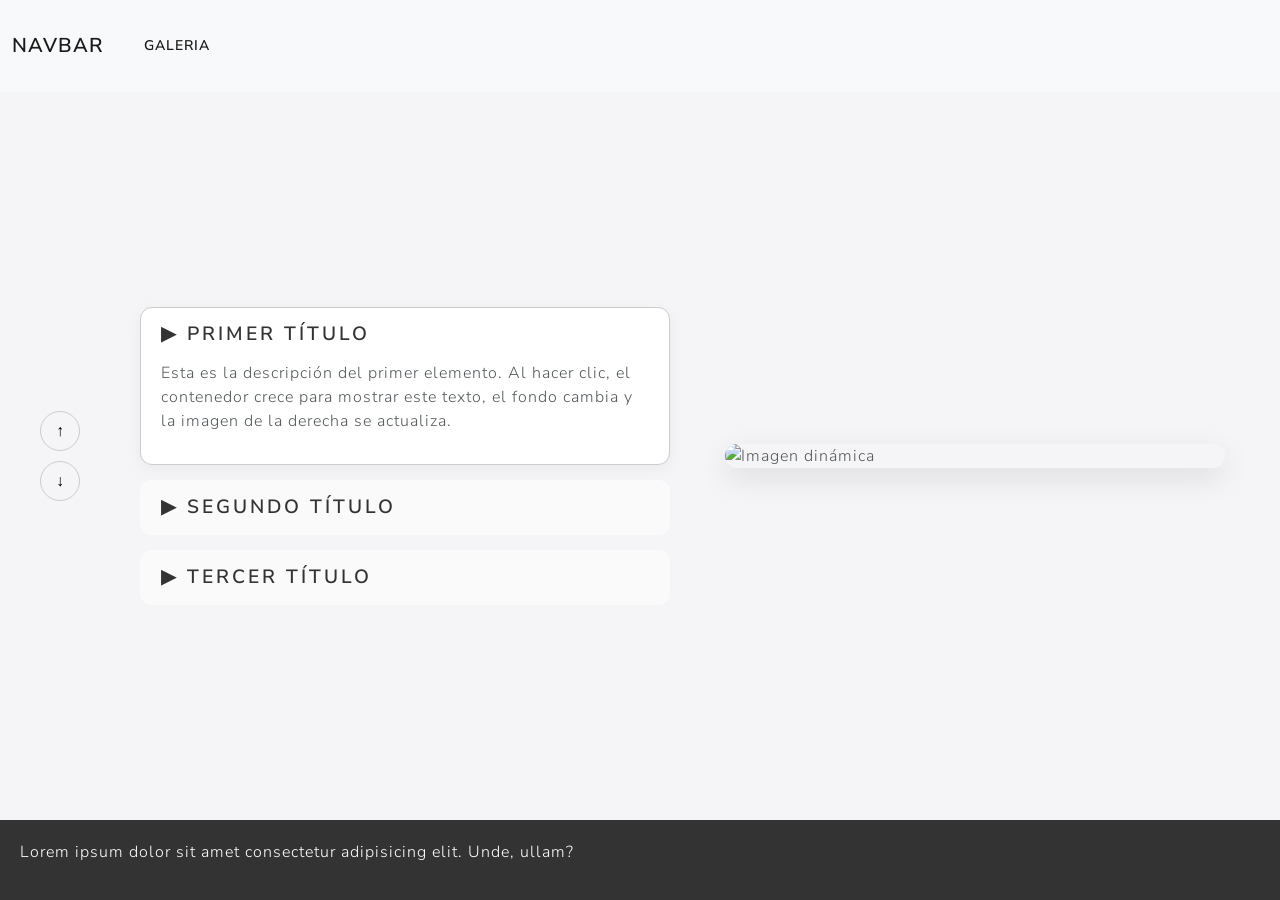
==== index.html @ 5138c29e "implement carruzel image" ====
<!DOCTYPE html>
<html lang="es">
  <head>
    <meta charset="UTF-8">
    <title>J</title>
    <link rel="stylesheet" href="./style.css">
    <link rel="stylesheet" href="./bootstrap.css">
    <script src="./main.js"></script>
    <!-- <link rel="icon" class="js-site-favicon" type="image/svg+xml" href="./favicon.ico"> -->
    <link rel="icon" href="./favicon.svg" type="image/svg+xml">
    <script src="https://code.jquery.com/jquery-3.7.1.min.js"></script>
  </head>
    <body>
        <nav class="navbar navbar-expand-lg bg-body-tertiary">
            <div class="container-fluid">
                <a class="navbar-brand" href="./index.html">Navbar</a>
                <button class="navbar-toggler" type="button" data-bs-toggle="collapse" data-bs-target="#navbarColor04"
                    aria-controls="navbarColor04" aria-expanded="false" aria-label="Toggle navigation">
                    <span class="navbar-toggler-icon"></span>
                </button>
                <div class="collapse navbar-collapse" id="navbarColor04">
                    <ul class="navbar-nav me-auto">
                        <li class="nav-item">
                            <a class="nav-link active" href="./galeria.html">GALERIA
                                <span class="visually-hidden">(current)</span>
                            </a>
                        </li>
                    </ul>
                </div>
            </div>
        </nav>
        

        <!-- Esta es la sección principal que cambiará de fondo -->
        <section id="apple-section" class="interactive-section proporcion-contenido-completa">
        
            <!-- Contenedor central para alinear el contenido -->
            <div class="content-wrapper">
        
                <!-- Controles de flechas (Opcional) -->
                <div class="arrow-controls">
                    <button id="btn-up" class="arrow-btn">↑</button>
                    <button id="btn-down" class="arrow-btn">↓</button>
                </div>
        
                <!-- Columna Izquierda: El Menú Acordeón -->
                <div class="menu-column">
        
                    <!-- Item 1 (Empieza Activo) -->
                    <div class="menu-item active" data-index="0">
                        <h3 class="item-title">▶ Primer Título</h3>
                        <div class="item-desc">
                            <p>Esta es la descripción del primer elemento. Al hacer clic, el contenedor crece para mostrar este
                                texto, el fondo cambia y la imagen de la derecha se actualiza.</p>
                        </div>
                    </div>
        
                    <!-- Item 2 -->
                    <div class="menu-item" data-index="1">
                        <h3 class="item-title">▶ Segundo Título</h3>
                        <div class="item-desc">
                            <p>Descripción del segundo elemento. Nota cómo se desliza suavemente y los demás se cierran
                                automáticamente.</p>
                        </div>
                    </div>
        
                    <!-- Item 3 -->
                    <div class="menu-item" data-index="2">
                        <h3 class="item-title">▶ Tercer Título</h3>
                        <div class="item-desc">
                            <p>Y aquí va el texto del tercer elemento. Puedes agregar todos los que quieras siguiendo esta
                                estructura.</p>
                        </div>
                    </div>
        
                </div>
        
                <!-- Columna Derecha: Visual (Imagen o Carrusel) -->
                <div class="visual-column">
                    <!-- Aquí pusimos una imagen de prueba, pero luego puede ser tu carrusel -->
                    <img id="display-image" src="https://picsum.photos/id/1015/600/400" alt="Imagen dinámica">
                </div>
        
            </div>
        </section>



        <footer>
            <p>Lorem ipsum dolor sit amet consectetur adipisicing elit. Unde, ullam?</p>
        </footer>
    </body>
</html>
---- style.css ----
html, body {
    height: 100%;
    margin: 0;
}
body {
    background-color: #f5f5f7;
    display: flex;
    flex-direction: column;
    min-height: 100vh;
}
/* .section1{
    flex: 1;
} */
.proporcion-contenido-completa{
    flex: 1;
}
/* -------------------------------------- */


/* Configuración de la sección principal */
.interactive-section {
  width: 100%;
  min-height: 80vh; /* Ocupa al menos el 80% de la pantalla */
  background-color: #f5f5f7; /* Color por defecto */
  transition: background-color 0.5s ease; /* Transición suave de fondo */
  display: flex;
  align-items: center;
  justify-content: center;
  padding: 40px 20px;
}

.content-wrapper {
  display: flex;
  max-width: 1200px;
  width: 100%;
  gap: 40px;
  position: relative;
}

/* Flechas */
.arrow-controls {
  display: flex;
  flex-direction: column;
  justify-content: center;
  gap: 10px;
  margin-right: 20px;
}
.arrow-btn {
  background: transparent;
  border: 1px solid #ccc;
  border-radius: 50%;
  width: 40px;
  height: 40px;
  cursor: pointer;
  transition: background 0.3s;
}
.arrow-btn:hover { background: #e0e0e0; }

/* Columna Menú (Izquierda) */
.menu-column {
  flex: 1; /* Ocupa la mitad del espacio */
  display: flex;
  flex-direction: column;
  gap: 15px;
  justify-content: center;
}

.menu-item {
  background: rgba(255, 255, 255, 0.5);
  border-radius: 12px;
  padding: 15px 20px;
  cursor: pointer;
  border: 1px solid transparent;
  transition: all 0.3s ease;
}
.menu-item:hover {
  background: rgba(255, 255, 255, 0.8);
}

.item-title {
  margin: 0;
  font-size: 1.2rem;
  color: #333;
}

/* El truco del acordeón: ocultar la descripción por defecto */
.item-desc {
  max-height: 0;
  overflow: hidden;
  opacity: 0;
  transition: max-height 0.5s ease, opacity 0.5s ease, margin-top 0.3s ease;
}

/* Estilos de la descripción cuando el item está ACTIVO */
.menu-item.active {
  background: white;
  border: 1px solid #ccc;
  box-shadow: 0 4px 15px rgba(0,0,0,0.05);
}
.menu-item.active .item-desc {
  max-height: 200px; /* Espacio suficiente para el texto */
  opacity: 1;
  margin-top: 15px;
}

/* Columna Visual (Derecha) */
.visual-column {
  flex: 1; /* Ocupa la otra mitad */
  display: flex;
  align-items: center;
  justify-content: center;
}
.visual-column img {
  width: 100%;
  max-width: 500px;
  border-radius: 20px;
  box-shadow: 0 10px 30px rgba(0,0,0,0.1);
  transition: opacity 0.3s ease;
}

/* -------------------------------------- */
.container-image{
    background-color: darkgrey;
    display: flex;
    flex-direction:column;
    justify-content: center;
    align-items: center;
    width: 100%;
    height: 100%;

}

/* -------------------------------------- */
footer {
  /* Tus estilos para el footer */
  background-color: #333;
  color: white;
  padding: 20px;
}
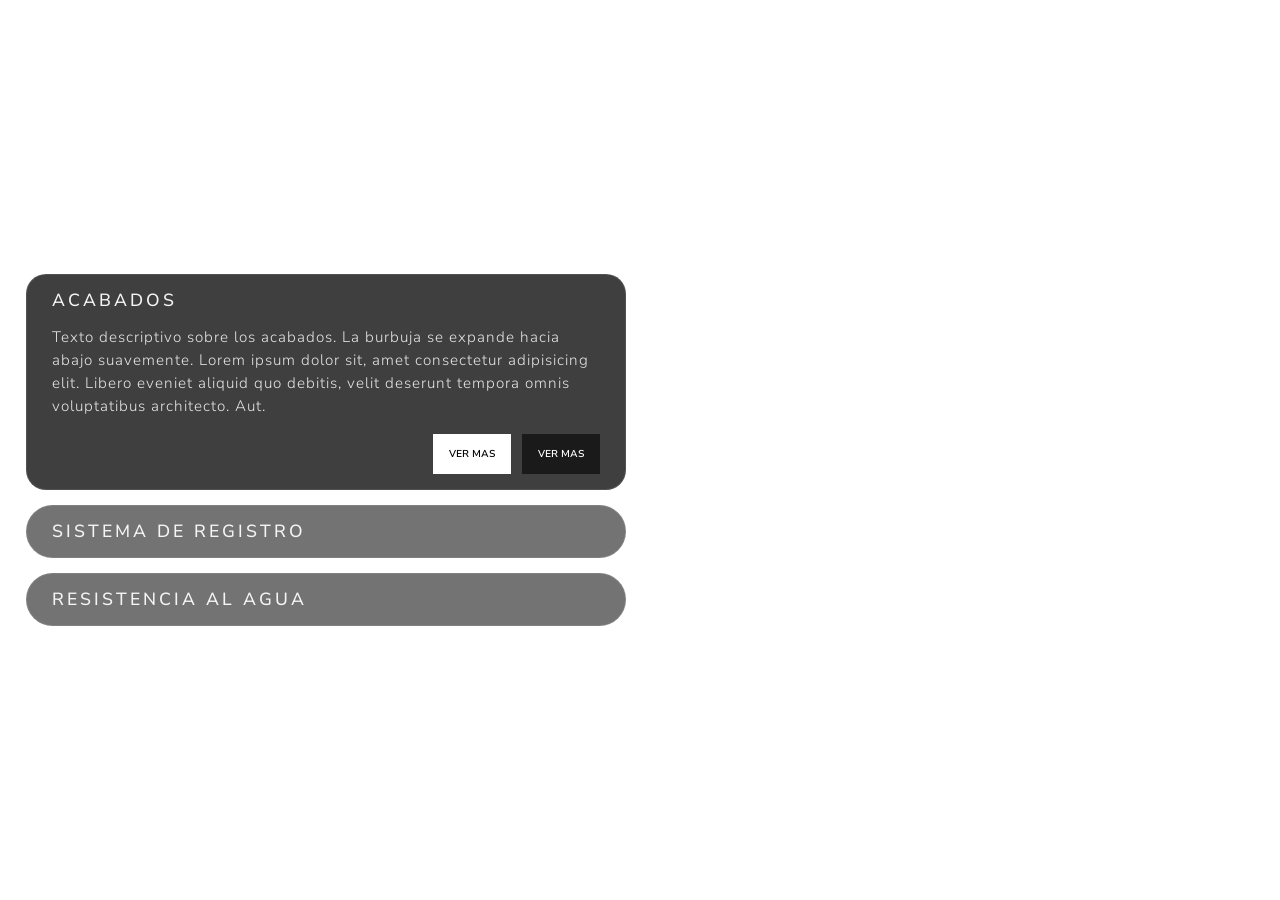
==== commit 2b824008: "add media query" ====
--- a/index.html
+++ b/index.html
@@ -1,93 +1,56 @@
 <!DOCTYPE html>
 <html lang="es">
-  <head>
-    <meta charset="UTF-8">
-    <title>J</title>
-    <link rel="stylesheet" href="./style.css">
-    <link rel="stylesheet" href="./bootstrap.css">
-    <script src="./main.js"></script>
-    <!-- <link rel="icon" class="js-site-favicon" type="image/svg+xml" href="./favicon.ico"> -->
-    <link rel="icon" href="./favicon.svg" type="image/svg+xml">
-    <script src="https://code.jquery.com/jquery-3.7.1.min.js"></script>
-  </head>
+    <head>
+        <meta charset="UTF-8">
+        <!-- auto refresh en env debug -->
+        <meta http-equiv="refresh" content="5">
+        <title>J</title>
+        <link rel="stylesheet" href="./style.css">
+        <link rel="stylesheet" href="./bootstrap.css">
+        <script src="./main.js"></script>
+        <link rel="icon" href="./favicon.svg" type="image/svg+xml">
+    </head>
     <body>
-        <nav class="navbar navbar-expand-lg bg-body-tertiary">
-            <div class="container-fluid">
-                <a class="navbar-brand" href="./index.html">Navbar</a>
-                <button class="navbar-toggler" type="button" data-bs-toggle="collapse" data-bs-target="#navbarColor04"
-                    aria-controls="navbarColor04" aria-expanded="false" aria-label="Toggle navigation">
-                    <span class="navbar-toggler-icon"></span>
-                </button>
-                <div class="collapse navbar-collapse" id="navbarColor04">
-                    <ul class="navbar-nav me-auto">
-                        <li class="nav-item">
-                            <a class="nav-link active" href="./galeria.html">GALERIA
-                                <span class="visually-hidden">(current)</span>
-                            </a>
-                        </li>
-                    </ul>
+        
+        <section id="apple-section" class="interactive-section">
+            
+            <div class="content-wrapper">
+                <div class="menu-column">
+                    <div class="menu-item active" data-index="0">
+                        <h3 class="item-title">Acabados</h3>
+                        <div class="item-desc">
+                            <p>
+                                Texto descriptivo sobre los acabados. La burbuja se expande hacia abajo suavemente.
+                                Lorem ipsum dolor sit, amet consectetur adipisicing elit. Libero eveniet aliquid quo debitis, velit deserunt tempora omnis voluptatibus architecto. Aut.
+                            </p>
+                            <div class="gp-btn-see-more">
+                                <button type="button" class="btn btn-primary btn-sm">ver mas</button>
+                                <button type="button" class="btn btn-secondary btn-sm">ver mas</button>
+                            </div>
+                        </div>
+                    </div>
+                    <div class="menu-item" data-index="1">
+                        <h3 class="item-title">Sistema de registro</h3>
+                        <div class="item-desc">
+                            <p>Detalles sobre el sistema de registro de datos de salud integrados en el dispositivo.</p>
+                        </div>
+                    </div>
+                    <div class="menu-item" data-index="2">
+                        <h3 class="item-title">Resistencia al agua</h3>
+                        <div class="item-desc">
+                            <p>Ideal para nadar en una piscina o en el mar hasta 6 metros de profundidad. Protección
+                                completa.</p>
+                        </div>
+                    </div>
                 </div>
             </div>
-        </nav>
-        
 
-        <!-- Esta es la sección principal que cambiará de fondo -->
-        <section id="apple-section" class="interactive-section proporcion-contenido-completa">
-        
-            <!-- Contenedor central para alinear el contenido -->
-            <div class="content-wrapper">
-        
-                <!-- Controles de flechas (Opcional) -->
-                <div class="arrow-controls">
-                    <button id="btn-up" class="arrow-btn">↑</button>
-                    <button id="btn-down" class="arrow-btn">↓</button>
-                </div>
-        
-                <!-- Columna Izquierda: El Menú Acordeón -->
-                <div class="menu-column">
-        
-                    <!-- Item 1 (Empieza Activo) -->
-                    <div class="menu-item active" data-index="0">
-                        <h3 class="item-title">▶ Primer Título</h3>
-                        <div class="item-desc">
-                            <p>Esta es la descripción del primer elemento. Al hacer clic, el contenedor crece para mostrar este
-                                texto, el fondo cambia y la imagen de la derecha se actualiza.</p>
-                        </div>
-                    </div>
-        
-                    <!-- Item 2 -->
-                    <div class="menu-item" data-index="1">
-                        <h3 class="item-title">▶ Segundo Título</h3>
-                        <div class="item-desc">
-                            <p>Descripción del segundo elemento. Nota cómo se desliza suavemente y los demás se cierran
-                                automáticamente.</p>
-                        </div>
-                    </div>
-        
-                    <!-- Item 3 -->
-                    <div class="menu-item" data-index="2">
-                        <h3 class="item-title">▶ Tercer Título</h3>
-                        <div class="item-desc">
-                            <p>Y aquí va el texto del tercer elemento. Puedes agregar todos los que quieras siguiendo esta
-                                estructura.</p>
-                        </div>
-                    </div>
-        
-                </div>
-        
-                <!-- Columna Derecha: Visual (Imagen o Carrusel) -->
-                <div class="visual-column">
-                    <!-- Aquí pusimos una imagen de prueba, pero luego puede ser tu carrusel -->
-                    <img id="display-image" src="https://picsum.photos/id/1015/600/400" alt="Imagen dinámica">
-                </div>
-        
-            </div>
+            <!-- <div class="foot-image">
+                Lorem ipsum dolor sit amet consectetur adipisicing elit. Unde, ullam?
+            </div> -->
         </section>
-
-
-
-        <footer>
+        <!-- <footer>
             <p>Lorem ipsum dolor sit amet consectetur adipisicing elit. Unde, ullam?</p>
-        </footer>
+        </footer> -->
     </body>
 </html>
--- a/style.css
+++ b/style.css
@@ -3,126 +3,113 @@
     margin: 0;
 }
 body {
-    background-color: #f5f5f7;
+    /* background-color: #f5f5f7; */
     display: flex;
     flex-direction: column;
     min-height: 100vh;
 }
-/* .section1{
+/* .proporcion-contenido-completa {
     flex: 1;
 } */
-.proporcion-contenido-completa{
-    flex: 1;
-}
+
 /* -------------------------------------- */
 
+/* Sección a pantalla completa con fondo de imagen */
+.interactive-section {
+    width: 100%;
+    min-height: 100vh;
+    /* Configuraciones clave para la imagen de fondo */
+    background-size: cover;
+    background-position: center;
+    background-repeat: no-repeat;
+    transition: background-image 0.4s ease-in-out;
 
-/* Configuración de la sección principal */
-.interactive-section {
-  width: 100%;
-  min-height: 80vh; /* Ocupa al menos el 80% de la pantalla */
-  background-color: #f5f5f7; /* Color por defecto */
-  transition: background-color 0.5s ease; /* Transición suave de fondo */
-  display: flex;
-  align-items: center;
-  justify-content: center;
-  padding: 40px 20px;
+    display: flex;
+    align-items: center;
+    justify-content: flex-start;
+    /* Alinea el menú a la izquierda */
+    padding: 40px 2%;
+    /* Margen lateral */
 }
 
 .content-wrapper {
-  display: flex;
-  max-width: 1200px;
-  width: 100%;
-  gap: 40px;
-  position: relative;
+    /* background-color: azure; */
+    /* padding: 1%; */
+
+    display: flex;
+    max-width: 600px;
+    /* Limitamos el ancho del menú */
+    width: 100%;
+    gap: 20px;
 }
 
-/* Flechas */
-.arrow-controls {
-  display: flex;
-  flex-direction: column;
-  justify-content: center;
-  gap: 10px;
-  margin-right: 20px;
-}
-.arrow-btn {
-  background: transparent;
-  border: 1px solid #ccc;
-  border-radius: 50%;
-  width: 40px;
-  height: 40px;
-  cursor: pointer;
-  transition: background 0.3s;
-}
-.arrow-btn:hover { background: #e0e0e0; }
-
-/* Columna Menú (Izquierda) */
-.menu-column {
-  flex: 1; /* Ocupa la mitad del espacio */
-  display: flex;
-  flex-direction: column;
-  gap: 15px;
-  justify-content: center;
+.foot-image {
+    background-color: aquamarine;
 }
 
+/* Menú: Burbujas estilo cristal */
+.menu-column {
+    display: flex;
+    flex-direction: column;
+    gap: 15px;
+    width: 100%;
+}
 .menu-item {
-  background: rgba(255, 255, 255, 0.5);
-  border-radius: 12px;
-  padding: 15px 20px;
-  cursor: pointer;
-  border: 1px solid transparent;
-  transition: all 0.3s ease;
+    background: rgba(40, 40, 40, 0.65);
+    /* Fondo oscuro translúcido */
+    backdrop-filter: blur(10px);
+    /* Efecto de vidrio borroso detrás */
+    border-radius: 30px;
+    /* Bordes muy redondeados (forma de píldora) */
+    padding: 15px 25px;
+    cursor: pointer;
+    color: white;
+    border: 1px solid rgba(255, 255, 255, 0.1);
+    transition: all 0.4s ease;
 }
 .menu-item:hover {
-  background: rgba(255, 255, 255, 0.8);
+    background: rgba(60, 60, 60, 0.8);
+}
+.item-title {
+    margin: 0;
+    font-size: 1.1rem;
+    font-weight: 500;
+    color: whitesmoke;
+}
+/* Descripción oculta */
+.item-desc {
+    max-height: 0;
+    overflow: hidden;
+    opacity: 0;
+    transition: max-height 0.5s ease, opacity 0.5s ease, margin-top 0.3s ease;
+}
+.gp-btn-see-more {
+    /* background-color: aqua; */
+    display: flex;
+    flex-direction: row-reverse;
+    gap: 2%;
+}
+/* Cuando el item está activo */
+.menu-item.active {
+    background: rgba(30, 30, 30, 0.85);
+    border-radius: 20px;
+    /* Se vuelve un poco más cuadrado al expandirse */
 }
 
-.item-title {
-  margin: 0;
-  font-size: 1.2rem;
-  color: #333;
-}
-
-/* El truco del acordeón: ocultar la descripción por defecto */
-.item-desc {
-  max-height: 0;
-  overflow: hidden;
-  opacity: 0;
-  transition: max-height 0.5s ease, opacity 0.5s ease, margin-top 0.3s ease;
-}
-
-/* Estilos de la descripción cuando el item está ACTIVO */
-.menu-item.active {
-  background: white;
-  border: 1px solid #ccc;
-  box-shadow: 0 4px 15px rgba(0,0,0,0.05);
-}
 .menu-item.active .item-desc {
-  max-height: 200px; /* Espacio suficiente para el texto */
-  opacity: 1;
-  margin-top: 15px;
-}
-
-/* Columna Visual (Derecha) */
-.visual-column {
-  flex: 1; /* Ocupa la otra mitad */
-  display: flex;
-  align-items: center;
-  justify-content: center;
-}
-.visual-column img {
-  width: 100%;
-  max-width: 500px;
-  border-radius: 20px;
-  box-shadow: 0 10px 30px rgba(0,0,0,0.1);
-  transition: opacity 0.3s ease;
+    max-height: 250px;
+    opacity: 1;
+    margin-top: 15px;
+    font-size: 0.95rem;
+    line-height: 1.5;
+    color: #e5e5e5;
 }
 
 /* -------------------------------------- */
-.container-image{
+.container-image {
     background-color: darkgrey;
     display: flex;
-    flex-direction:column;
+    flex-direction: column;
     justify-content: center;
     align-items: center;
     width: 100%;
@@ -132,8 +119,34 @@
 
 /* -------------------------------------- */
 footer {
-  /* Tus estilos para el footer */
-  background-color: #333;
-  color: white;
-  padding: 20px;
+    /* Tus estilos para el footer */
+    background-color: whitesmoke;
+    /* background-color: rgba(0, 255, 255, 0.233); */
+    height: 100%;
+    color: black;
+    padding: 20px;
+    border: none;
+    /* border-top-color: whitesmoke;
+    border-top-width: 1px;
+    border-top-style: solid; */
 }
+
+/* Para pantallas menores a 768px (Tablets y Celulares) */
+@media (max-width: 768px) {
+  .interactive-section {
+    align-items: flex-end; /* Empuja el menú hacia abajo */
+    padding: 20px 15px;    /* Reduce los márgenes laterales */
+  }
+
+  .content-wrapper {
+    max-width: 100%;       /* Ocupa todo el ancho disponible */
+  }
+
+  .menu-item {
+    padding: 12px 20px;    /* Reduce un poco el tamaño de las burbujas */
+  }
+
+  .item-title {
+    font-size: 1rem;       /* Achica un poco el texto del título */
+  }
+}
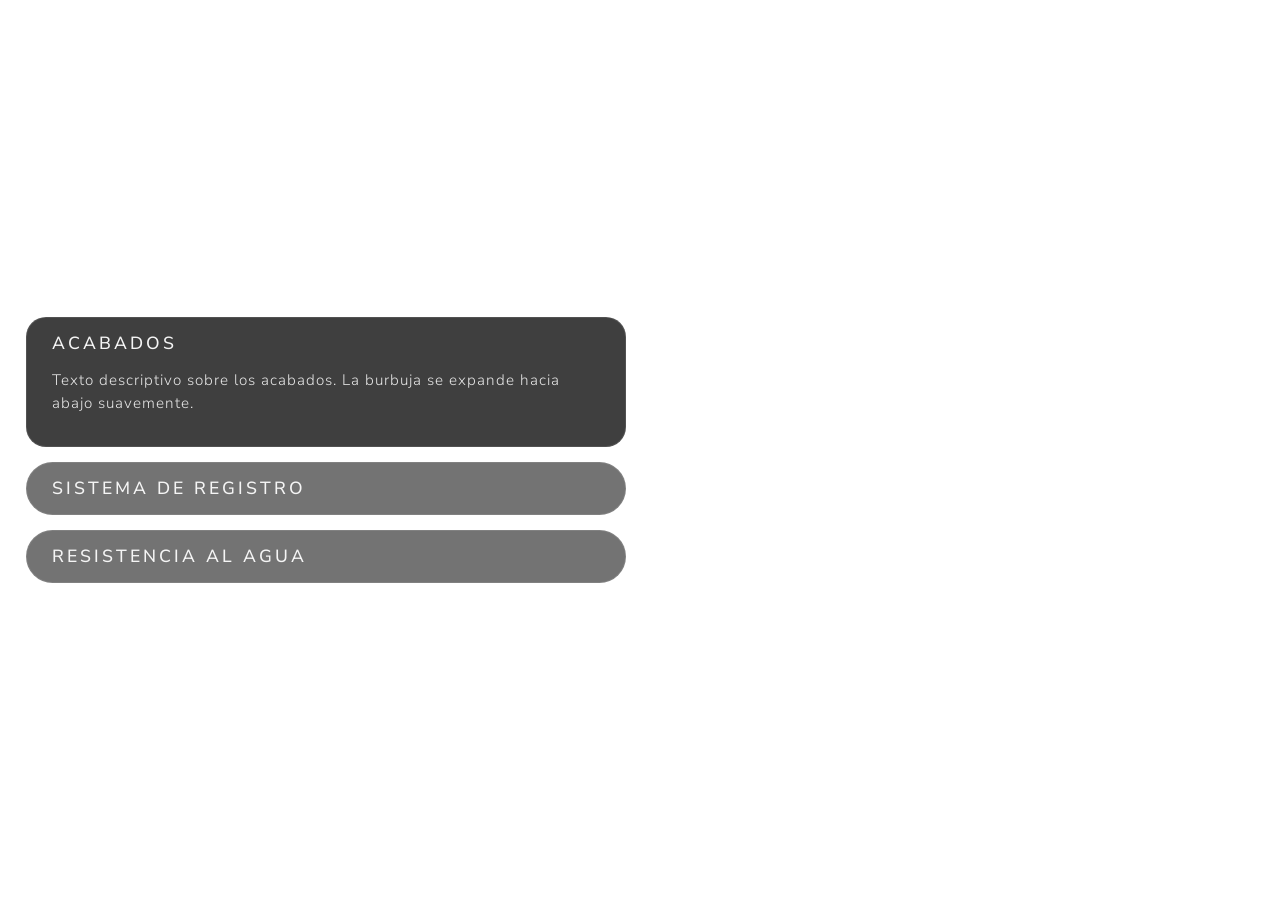
==== commit 5db8cf0d: "correcion media query con un viewport en el index" ====
--- a/index.html
+++ b/index.html
@@ -2,8 +2,9 @@
 <html lang="es">
     <head>
         <meta charset="UTF-8">
+        <meta name="viewport" content="width=device-width, initial-scale=1.0">
         <!-- auto refresh en env debug -->
-        <meta http-equiv="refresh" content="5">
+        <!-- <meta http-equiv="refresh" content="5"> -->
         <title>J</title>
         <link rel="stylesheet" href="./style.css">
         <link rel="stylesheet" href="./bootstrap.css">
@@ -15,34 +16,12 @@
         <section id="apple-section" class="interactive-section">
             
             <div class="content-wrapper">
-                <div class="menu-column">
-                    <div class="menu-item active" data-index="0">
-                        <h3 class="item-title">Acabados</h3>
-                        <div class="item-desc">
-                            <p>
-                                Texto descriptivo sobre los acabados. La burbuja se expande hacia abajo suavemente.
-                                Lorem ipsum dolor sit, amet consectetur adipisicing elit. Libero eveniet aliquid quo debitis, velit deserunt tempora omnis voluptatibus architecto. Aut.
-                            </p>
-                            <div class="gp-btn-see-more">
-                                <button type="button" class="btn btn-primary btn-sm">ver mas</button>
-                                <button type="button" class="btn btn-secondary btn-sm">ver mas</button>
-                            </div>
-                        </div>
-                    </div>
-                    <div class="menu-item" data-index="1">
-                        <h3 class="item-title">Sistema de registro</h3>
-                        <div class="item-desc">
-                            <p>Detalles sobre el sistema de registro de datos de salud integrados en el dispositivo.</p>
-                        </div>
-                    </div>
-                    <div class="menu-item" data-index="2">
-                        <h3 class="item-title">Resistencia al agua</h3>
-                        <div class="item-desc">
-                            <p>Ideal para nadar en una piscina o en el mar hasta 6 metros de profundidad. Protección
-                                completa.</p>
-                        </div>
-                    </div>
+
+                <!-- En tu index.html, reemplaza todos los .menu-item por esto -->
+                <div class="menu-column" id="menu-container">
+                <!-- JavaScript inyectará los items aquí -->
                 </div>
+
             </div>
 
             <!-- <div class="foot-image">
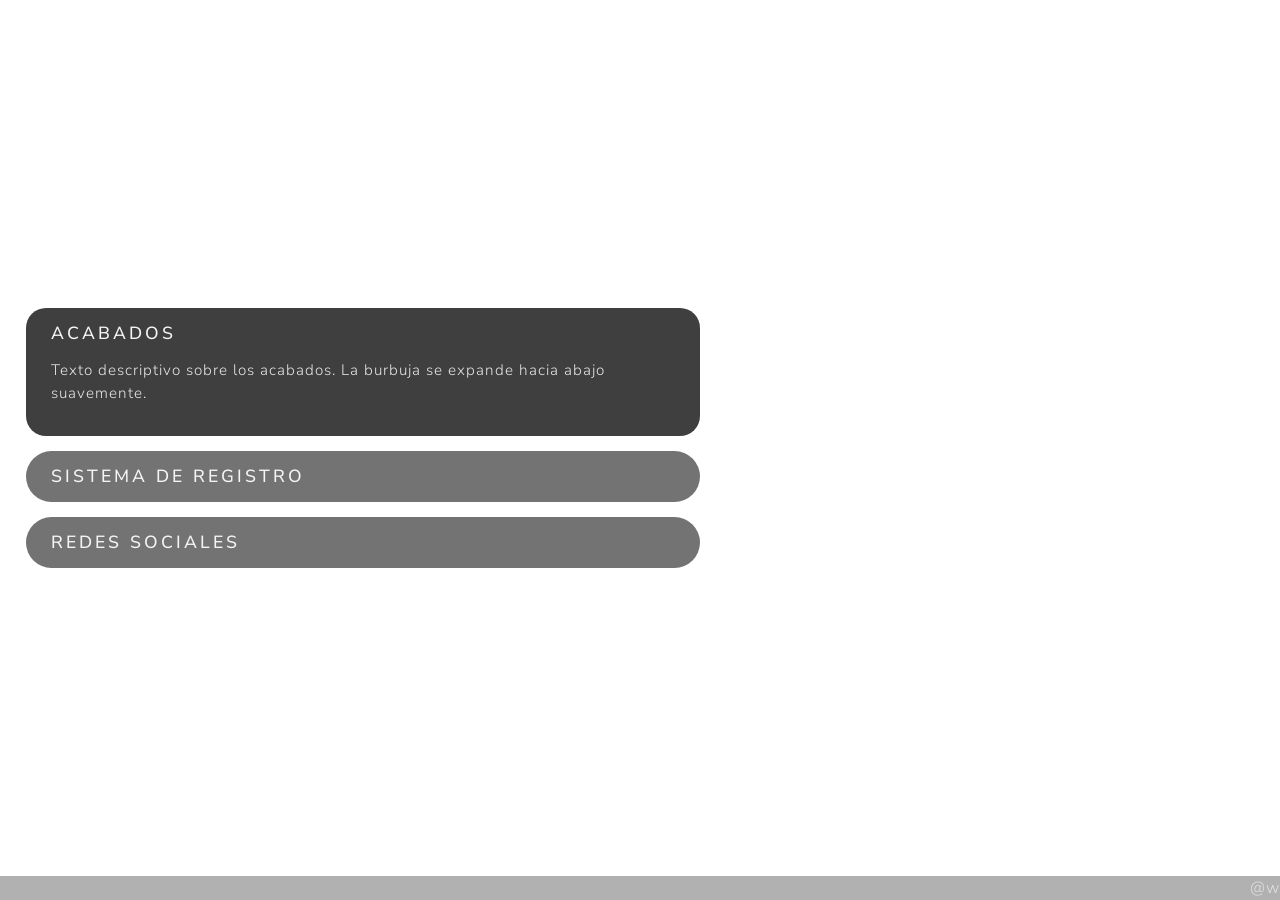
==== commit 110c9240: "add foot y correccion media query" ====
--- a/index.html
+++ b/index.html
@@ -4,7 +4,7 @@
         <meta charset="UTF-8">
         <meta name="viewport" content="width=device-width, initial-scale=1.0">
         <!-- auto refresh en env debug -->
-        <!-- <meta http-equiv="refresh" content="5"> -->
+        <meta http-equiv="refresh" content="3">
         <title>J</title>
         <link rel="stylesheet" href="./style.css">
         <link rel="stylesheet" href="./bootstrap.css">
@@ -24,12 +24,11 @@
 
             </div>
 
-            <!-- <div class="foot-image">
-                Lorem ipsum dolor sit amet consectetur adipisicing elit. Unde, ullam?
-            </div> -->
+            <div class="gp-foot">
+                @w
+            </div>
+
         </section>
-        <!-- <footer>
-            <p>Lorem ipsum dolor sit amet consectetur adipisicing elit. Unde, ullam?</p>
-        </footer> -->
+        
     </body>
 </html>
--- a/style.css
+++ b/style.css
@@ -14,8 +14,10 @@
 
 /* -------------------------------------- */
 
-/* Sección a pantalla completa con fondo de imagen */
+
 .interactive-section {
+    /* background-color: rgba(127, 255, 212, 0.336); */
+
     width: 100%;
     min-height: 100vh;
     /* Configuraciones clave para la imagen de fondo */
@@ -25,30 +27,35 @@
     transition: background-image 0.4s ease-in-out;
 
     display: flex;
-    align-items: center;
-    justify-content: flex-start;
-    /* Alinea el menú a la izquierda */
-    padding: 40px 2%;
-    /* Margen lateral */
+    flex-direction: column;
+    align-items:flex-start;
 }
 
 .content-wrapper {
-    /* background-color: azure; */
-    /* padding: 1%; */
-
+    /* background-color: rgba(73, 214, 132, 0.363); */
+    padding: 0 0 0 2%;
     display: flex;
-    max-width: 600px;
+    justify-content: center;
+    align-items: center;
+    max-width: 700px;
+    height: 100%;
     /* Limitamos el ancho del menú */
     width: 100%;
     gap: 20px;
 }
 
-.foot-image {
-    background-color: aquamarine;
+.gp-foot {
+    background: rgba(60, 60, 60, 0.400);
+    color: rgba(245, 245, 245, 0.700);
+    width: 100%;
+    height: fit-content;
+    text-align: end;
 }
 
 /* Menú: Burbujas estilo cristal */
 .menu-column {
+    /* background-color: burlywood; */
+
     display: flex;
     flex-direction: column;
     gap: 15px;
@@ -64,7 +71,6 @@
     padding: 15px 25px;
     cursor: pointer;
     color: white;
-    border: 1px solid rgba(255, 255, 255, 0.1);
     transition: all 0.4s ease;
 }
 .menu-item:hover {
@@ -104,7 +110,9 @@
     line-height: 1.5;
     color: #e5e5e5;
 }
-
+.text-example-enlace{
+    color: whitesmoke;
+}
 /* -------------------------------------- */
 .container-image {
     background-color: darkgrey;
@@ -114,6 +122,17 @@
     align-items: center;
     width: 100%;
     height: 100%;
+
+}
+.gp-img-socialmedia{
+    background-color: aqua;
+    padding: 1%;
+    width: fit-content;
+}
+
+.gp-img-socialmedia img{
+    width: 10%;
+    height: fit-content;
 
 }
 
@@ -134,17 +153,20 @@
 /* Para pantallas menores a 768px (Tablets y Celulares) */
 @media (max-width: 768px) {
   .interactive-section {
+
     align-items: flex-end; /* Empuja el menú hacia abajo */
-    padding: 20px 15px;    /* Reduce los márgenes laterales */
   }
 
   .content-wrapper {
+    /* background-color: rgba(0, 255, 255, 0.315); */
     max-width: 100%;       /* Ocupa todo el ancho disponible */
+    align-items: flex-end; /* Empuja el menú hacia abajo */
+    padding: 0 1% 5% 1%;
   }
 
-  .menu-item {
-    padding: 12px 20px;    /* Reduce un poco el tamaño de las burbujas */
-  }
+  /* .menu-item {
+    background-color: antiquewhite;
+  } */
 
   .item-title {
     font-size: 1rem;       /* Achica un poco el texto del título */
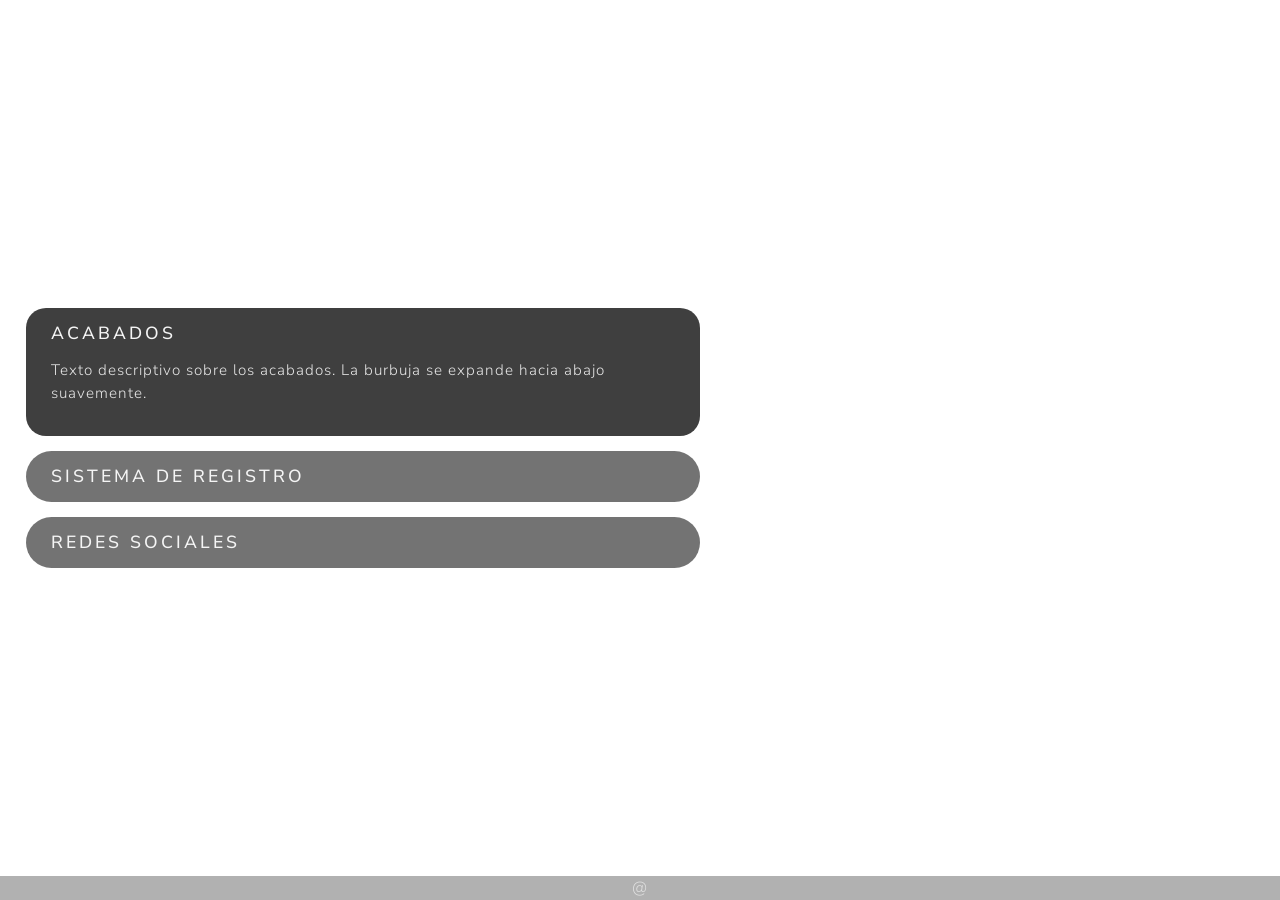
==== commit f2372212: "fix footer and media query" ====
--- a/index.html
+++ b/index.html
@@ -3,8 +3,6 @@
     <head>
         <meta charset="UTF-8">
         <meta name="viewport" content="width=device-width, initial-scale=1.0">
-        <!-- auto refresh en env debug -->
-        <meta http-equiv="refresh" content="3">
         <title>J</title>
         <link rel="stylesheet" href="./style.css">
         <link rel="stylesheet" href="./bootstrap.css">
@@ -12,23 +10,15 @@
         <link rel="icon" href="./favicon.svg" type="image/svg+xml">
     </head>
     <body>
-        
         <section id="apple-section" class="interactive-section">
-            
             <div class="content-wrapper">
-
-                <!-- En tu index.html, reemplaza todos los .menu-item por esto -->
                 <div class="menu-column" id="menu-container">
-                <!-- JavaScript inyectará los items aquí -->
+                <!-- inyeccion data aquí -->
                 </div>
-
             </div>
-
             <div class="gp-foot">
-                @w
+                @
             </div>
-
         </section>
-        
     </body>
 </html>
--- a/style.css
+++ b/style.css
@@ -3,18 +3,11 @@
     margin: 0;
 }
 body {
-    /* background-color: #f5f5f7; */
     display: flex;
     flex-direction: column;
     min-height: 100vh;
 }
-/* .proporcion-contenido-completa {
-    flex: 1;
-} */
-
 /* -------------------------------------- */
-
-
 .interactive-section {
     /* background-color: rgba(127, 255, 212, 0.336); */
 
@@ -33,23 +26,22 @@
 
 .content-wrapper {
     /* background-color: rgba(73, 214, 132, 0.363); */
-    padding: 0 0 0 2%;
     display: flex;
     justify-content: center;
     align-items: center;
     max-width: 700px;
     height: 100%;
-    /* Limitamos el ancho del menú */
-    width: 100%;
+    padding: 0 0 0 2%;
     gap: 20px;
 }
 
 .gp-foot {
     background: rgba(60, 60, 60, 0.400);
+    backdrop-filter: blur(10px);
     color: rgba(245, 245, 245, 0.700);
     width: 100%;
     height: fit-content;
-    text-align: end;
+    text-align: center;
 }
 
 /* Menú: Burbujas estilo cristal */
@@ -85,12 +77,11 @@
 /* Descripción oculta */
 .item-desc {
     max-height: 0;
+    opacity: 0;
     overflow: hidden;
-    opacity: 0;
     transition: max-height 0.5s ease, opacity 0.5s ease, margin-top 0.3s ease;
 }
 .gp-btn-see-more {
-    /* background-color: aqua; */
     display: flex;
     flex-direction: row-reverse;
     gap: 2%;
@@ -137,37 +128,19 @@
 }
 
 /* -------------------------------------- */
-footer {
-    /* Tus estilos para el footer */
-    background-color: whitesmoke;
-    /* background-color: rgba(0, 255, 255, 0.233); */
-    height: 100%;
-    color: black;
-    padding: 20px;
-    border: none;
-    /* border-top-color: whitesmoke;
-    border-top-width: 1px;
-    border-top-style: solid; */
-}
-
 /* Para pantallas menores a 768px (Tablets y Celulares) */
 @media (max-width: 768px) {
   .interactive-section {
-
     align-items: flex-end; /* Empuja el menú hacia abajo */
   }
-
   .content-wrapper {
-    /* background-color: rgba(0, 255, 255, 0.315); */
+    align-items: flex-end; /* Empuja el menú hacia abajo */
     max-width: 100%;       /* Ocupa todo el ancho disponible */
-    align-items: flex-end; /* Empuja el menú hacia abajo */
     padding: 0 1% 5% 1%;
   }
-
-  /* .menu-item {
-    background-color: antiquewhite;
-  } */
-
+  .gp-foot{
+    text-align: center;
+  }
   .item-title {
     font-size: 1rem;       /* Achica un poco el texto del título */
   }
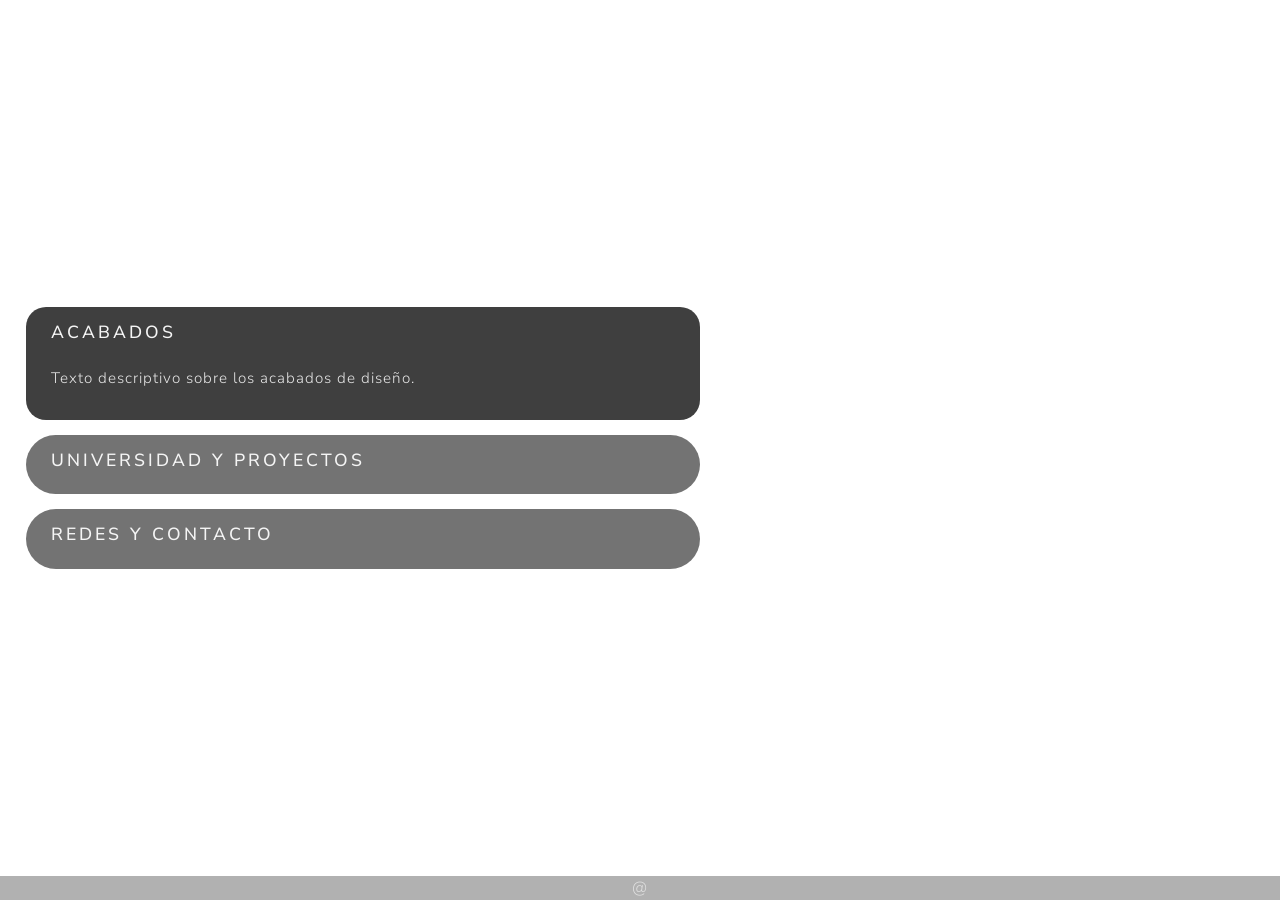
==== commit 627a7ec8: "fix expieredate items" ====
--- a/index.html
+++ b/index.html
@@ -3,6 +3,8 @@
     <head>
         <meta charset="UTF-8">
         <meta name="viewport" content="width=device-width, initial-scale=1.0">
+        <!-- auto refresh en env debug -->
+        <!-- <meta http-equiv="refresh" content="5"> -->
         <title>J</title>
         <link rel="stylesheet" href="./style.css">
         <link rel="stylesheet" href="./bootstrap.css">
--- a/style.css
+++ b/style.css
@@ -9,23 +9,19 @@
 }
 /* -------------------------------------- */
 .interactive-section {
-    /* background-color: rgba(127, 255, 212, 0.336); */
-
     width: 100%;
     min-height: 100vh;
     /* Configuraciones clave para la imagen de fondo */
     background-size: cover;
-    background-position: center;
     background-repeat: no-repeat;
-    transition: background-image 0.4s ease-in-out;
-
+    background-position: 0.5s ease;
+    transition: background-image 1s ease-in-out;
     display: flex;
     flex-direction: column;
     align-items:flex-start;
 }
 
 .content-wrapper {
-    /* background-color: rgba(73, 214, 132, 0.363); */
     display: flex;
     justify-content: center;
     align-items: center;
@@ -46,8 +42,6 @@
 
 /* Menú: Burbujas estilo cristal */
 .menu-column {
-    /* background-color: burlywood; */
-
     display: flex;
     flex-direction: column;
     gap: 15px;
@@ -69,7 +63,13 @@
     background: rgba(60, 60, 60, 0.8);
 }
 .item-title {
-    margin: 0;
+    /* background-color: rgba(127, 255, 212, 0.582); */
+    display: flex;
+    flex-direction: row;
+    height: fit-content;
+    gap: 1%;
+}
+.item-title h3{
     font-size: 1.1rem;
     font-weight: 500;
     color: whitesmoke;
@@ -92,7 +92,6 @@
     border-radius: 20px;
     /* Se vuelve un poco más cuadrado al expandirse */
 }
-
 .menu-item.active .item-desc {
     max-height: 250px;
     opacity: 1;
@@ -104,44 +103,81 @@
 .text-example-enlace{
     color: whitesmoke;
 }
+
+
 /* -------------------------------------- */
-.container-image {
-    background-color: darkgrey;
+/* Contenedor de los botones inyectados */
+.action-buttons {
     display: flex;
-    flex-direction: column;
-    justify-content: center;
+    flex-direction: row-reverse;
+    margin-top: 15px;
+    padding: .5%;
+    flex-wrap: wrap;
+    gap: 10px;
+    /* Si la pantalla es pequeña, se apilan ordenados */
+}
+/* El diseño del botón en sí */
+.dynamic-btn {
+    display: inline-flex;
     align-items: center;
-    width: 100%;
-    height: 100%;
+    gap: 5px;
+    background-color: #f0f0f09c;
+    backdrop-filter: blur(10px);
+    color: #333;
+    padding: 8px 16px;
+    border-radius: 20px;
+    text-decoration: none;
+    /* Quita la raya de enlace */
+    font-weight: 500;
+    font-size: 0.9rem;
+    transition: all 0.2s ease;
+}
+/* Efecto al pasar el mouse por el botón */
+.dynamic-btn:hover {
+    background: rgba(245, 245, 245, 0.830);
+    backdrop-filter: blur(10px);
+    transform: scale(1.05);
+    /* Se agranda un poquito */
+}
+/* -------------------------------------- */
+/* Estilo para el Badge de "NUEVO" */
+.badge {
+  background-color: #ff3b30; /* Rojo vibrante estilo iOS */
+  color: white;
+  font-size: 0.65rem;
+  font-weight: bold;
+  padding: 3px 8px;
+  border-radius: 12px;
+  margin-left: 10px;
+  vertical-align: middle;
+  letter-spacing: 0.5px;
+  box-shadow: 0 2px 5px rgba(255, 59, 48, 0.4);
 
+  height: fit-content;
+  /* Opcional: una pequeña animación de pulso */
+  /* animation: pulse 2s infinite; */
 }
-.gp-img-socialmedia{
-    background-color: aqua;
-    padding: 1%;
-    width: fit-content;
-}
-
-.gp-img-socialmedia img{
-    width: 10%;
-    height: fit-content;
-
-}
-
+/* @keyframes pulse {
+  0% { transform: scale(1); }
+  50% { transform: scale(1.05); }
+  100% { transform: scale(1); }
+} */
 /* -------------------------------------- */
 /* Para pantallas menores a 768px (Tablets y Celulares) */
 @media (max-width: 768px) {
   .interactive-section {
-    align-items: flex-end; /* Empuja el menú hacia abajo */
+    align-items: flex-end;
+    background-position: center;
   }
   .content-wrapper {
-    align-items: flex-end; /* Empuja el menú hacia abajo */
-    max-width: 100%;       /* Ocupa todo el ancho disponible */
+    align-items: flex-end;
+    max-width: 100%;
     padding: 0 1% 5% 1%;
   }
   .gp-foot{
     text-align: center;
   }
   .item-title {
-    font-size: 1rem;       /* Achica un poco el texto del título */
+    font-size: 1rem;
   }
 }
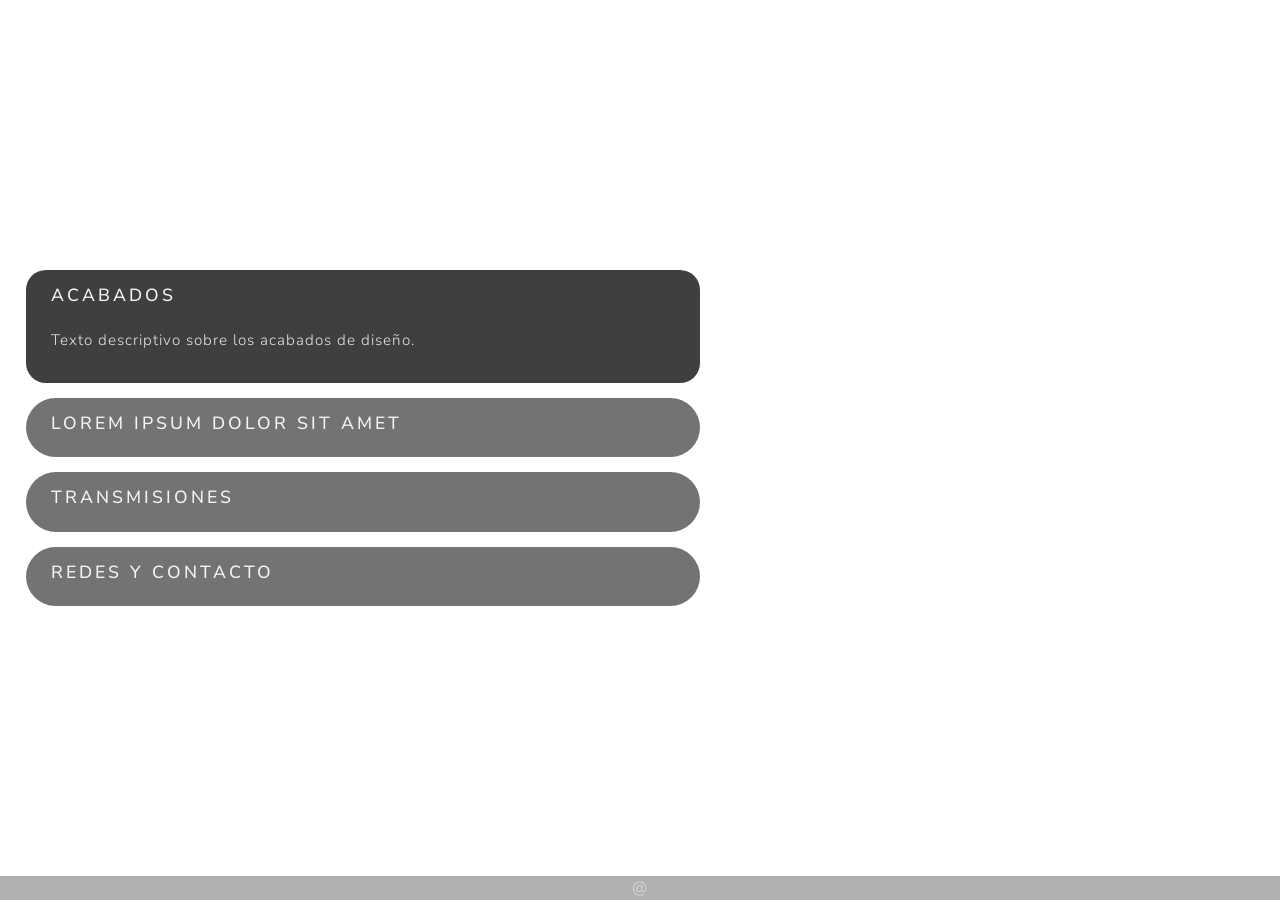
==== commit b6bacc11: "fix logica badge y btn date exp" ====
--- a/index.html
+++ b/index.html
@@ -3,8 +3,6 @@
     <head>
         <meta charset="UTF-8">
         <meta name="viewport" content="width=device-width, initial-scale=1.0">
-        <!-- auto refresh en env debug -->
-        <!-- <meta http-equiv="refresh" content="5"> -->
         <title>J</title>
         <link rel="stylesheet" href="./style.css">
         <link rel="stylesheet" href="./bootstrap.css">
--- a/style.css
+++ b/style.css
@@ -81,6 +81,11 @@
     overflow: hidden;
     transition: max-height 0.5s ease, opacity 0.5s ease, margin-top 0.3s ease;
 }
+
+.item-desc p {
+    text-align: justify;
+}
+
 .gp-btn-see-more {
     display: flex;
     flex-direction: row-reverse;
@@ -103,8 +108,6 @@
 .text-example-enlace{
     color: whitesmoke;
 }
-
-
 /* -------------------------------------- */
 /* Contenedor de los botones inyectados */
 .action-buttons {
@@ -116,6 +119,12 @@
     gap: 10px;
     /* Si la pantalla es pequeña, se apilan ordenados */
 }
+
+.action-buttons img {
+    width: 5%;
+    height: fit-content;
+}
+
 /* El diseño del botón en sí */
 .dynamic-btn {
     display: inline-flex;
@@ -128,16 +137,12 @@
     border-radius: 20px;
     text-decoration: none;
     /* Quita la raya de enlace */
-    font-weight: 500;
-    font-size: 0.9rem;
     transition: all 0.2s ease;
 }
 /* Efecto al pasar el mouse por el botón */
 .dynamic-btn:hover {
     background: rgba(245, 245, 245, 0.830);
     backdrop-filter: blur(10px);
-    transform: scale(1.05);
-    /* Se agranda un poquito */
 }
 /* -------------------------------------- */
 /* Estilo para el Badge de "NUEVO" */
@@ -152,16 +157,41 @@
   vertical-align: middle;
   letter-spacing: 0.5px;
   box-shadow: 0 2px 5px rgba(255, 59, 48, 0.4);
-
   height: fit-content;
-  /* Opcional: una pequeña animación de pulso */
-  /* animation: pulse 2s infinite; */
-}
-/* @keyframes pulse {
-  0% { transform: scale(1); }
-  50% { transform: scale(1.05); }
-  100% { transform: scale(1); }
-} */
+}
+/* -------------------------------------- */
+/* form add event */
+/* -------------------------------------- */
+
+.bg-section{
+    /* background-color: rgba(106, 160, 161, 0.411); */
+    background-image: url('./files/image1.jpg');
+    background-position: center;
+    width: 100%;
+    min-height: 100vh;
+    /* Configuraciones clave para la imagen de fondo */
+    background-size: cover;
+    background-repeat: no-repeat;
+    background-position: 0.5s ease;
+    transition: background-image 1s ease-in-out;
+    display: flex;
+    flex-direction: column;
+    align-items:flex-start;
+}
+
+.gp-form {
+    /* background-color: darkcyan; */
+    display: flex;
+    flex-direction: column;
+    justify-content: center;
+    align-items: center;
+    width: 40rem;
+    height: 100%;
+    padding: 0 1% 0 1%;
+    gap: 20px;
+}
+
+
 /* -------------------------------------- */
 /* Para pantallas menores a 768px (Tablets y Celulares) */
 @media (max-width: 768px) {
